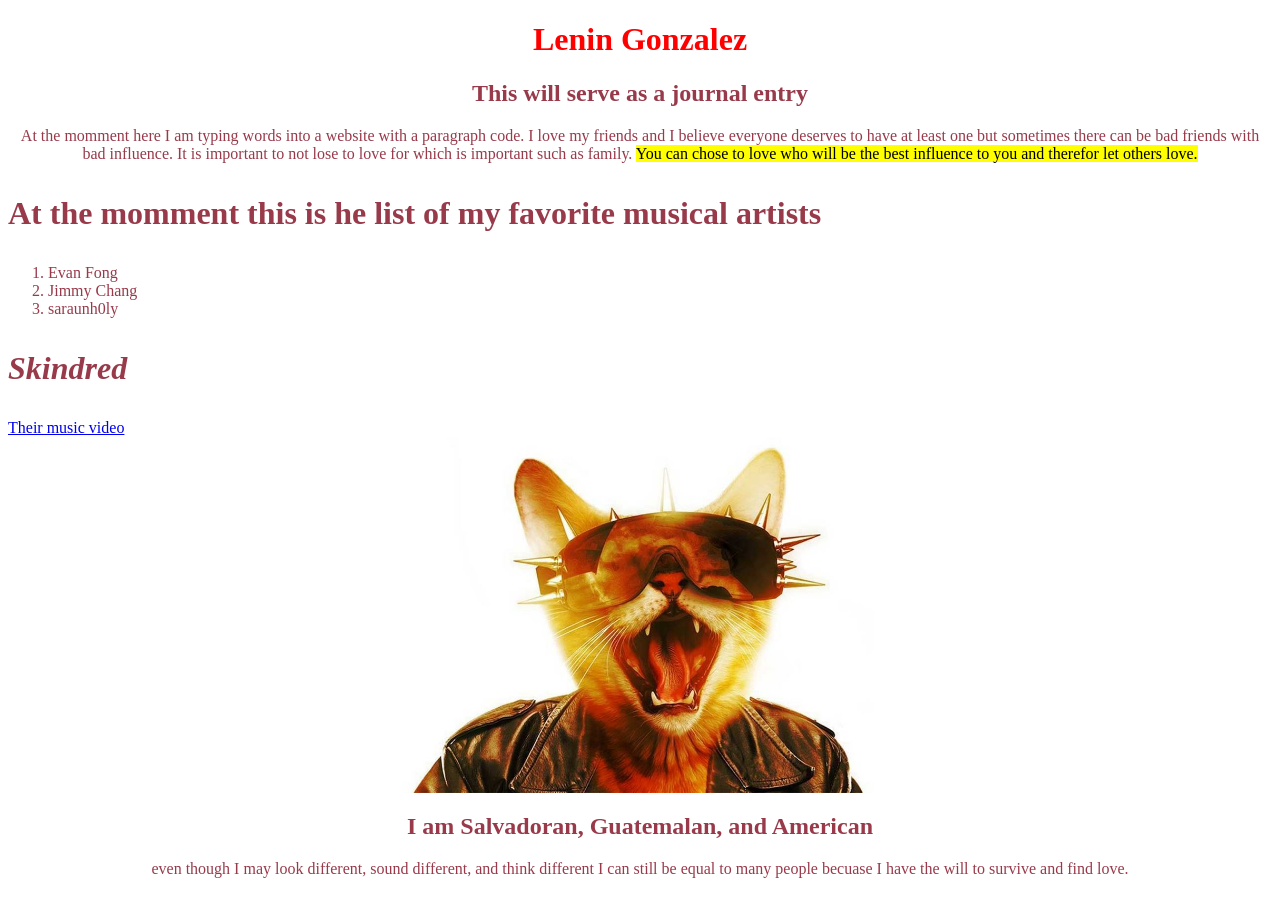
==== index.html @ fa0844b8 "index.html and style.css added" ====
<!DOCTYPE html>
<html lang="en">
<head>
    <meta charset="UTF-8">
    <meta name="viewport" content="width=device-width, initial-scale=1.0">
    <title>Document</title>
    <link rel="stylesheet" href= "style.css">
</head>
<body>
<h1>Lenin Gonzalez</h1>
<h2>This will serve as a journal entry</h2>
<p>At the momment here I am typing words into a website with a paragraph code. 
    I love my friends and I believe everyone deserves to have at least one but sometimes
there can be bad friends with bad influence. It is important to not lose to love for which is important
such as family. <mark>You can chose to love who will be the best influence to you and therefor let others love.</mark></p>
<h3>At the momment this is he list of my favorite musical artists</h3>
<ol>
    <li>Evan Fong</li>
    <li>Jimmy Chang</li>
    <li>saraunh0ly</li>
</ol>
<h3><em>Skindred</em></h3><a href="https://youtu.be/9GkkR6-er4c">Their music video</a> 
	<img src="7GNgyfJ6JECjA9D3quoHZP-1200-80.jpg" alt="Description of image">
<h2 id="Me">I am Salvadoran, Guatemalan, and American</h2>
<p>even though I may look different, sound different, and think different
    I can still be equal to many people becuase I have the will to survive
    and find love.
</p>
</body>
</html>
---- style.css ----
h1 {color: red; text-wrap-mode: wrap; text-align: center;}
body {
    background-color: white;
color: rgb(152, 58, 74);
font-family: fantasy;}
img {display: block;
  margin: auto;
  width: 50%; 
  }
  h2 {text-align:center}
p {text-align: center;}
h3 {font-size: xx-large;}
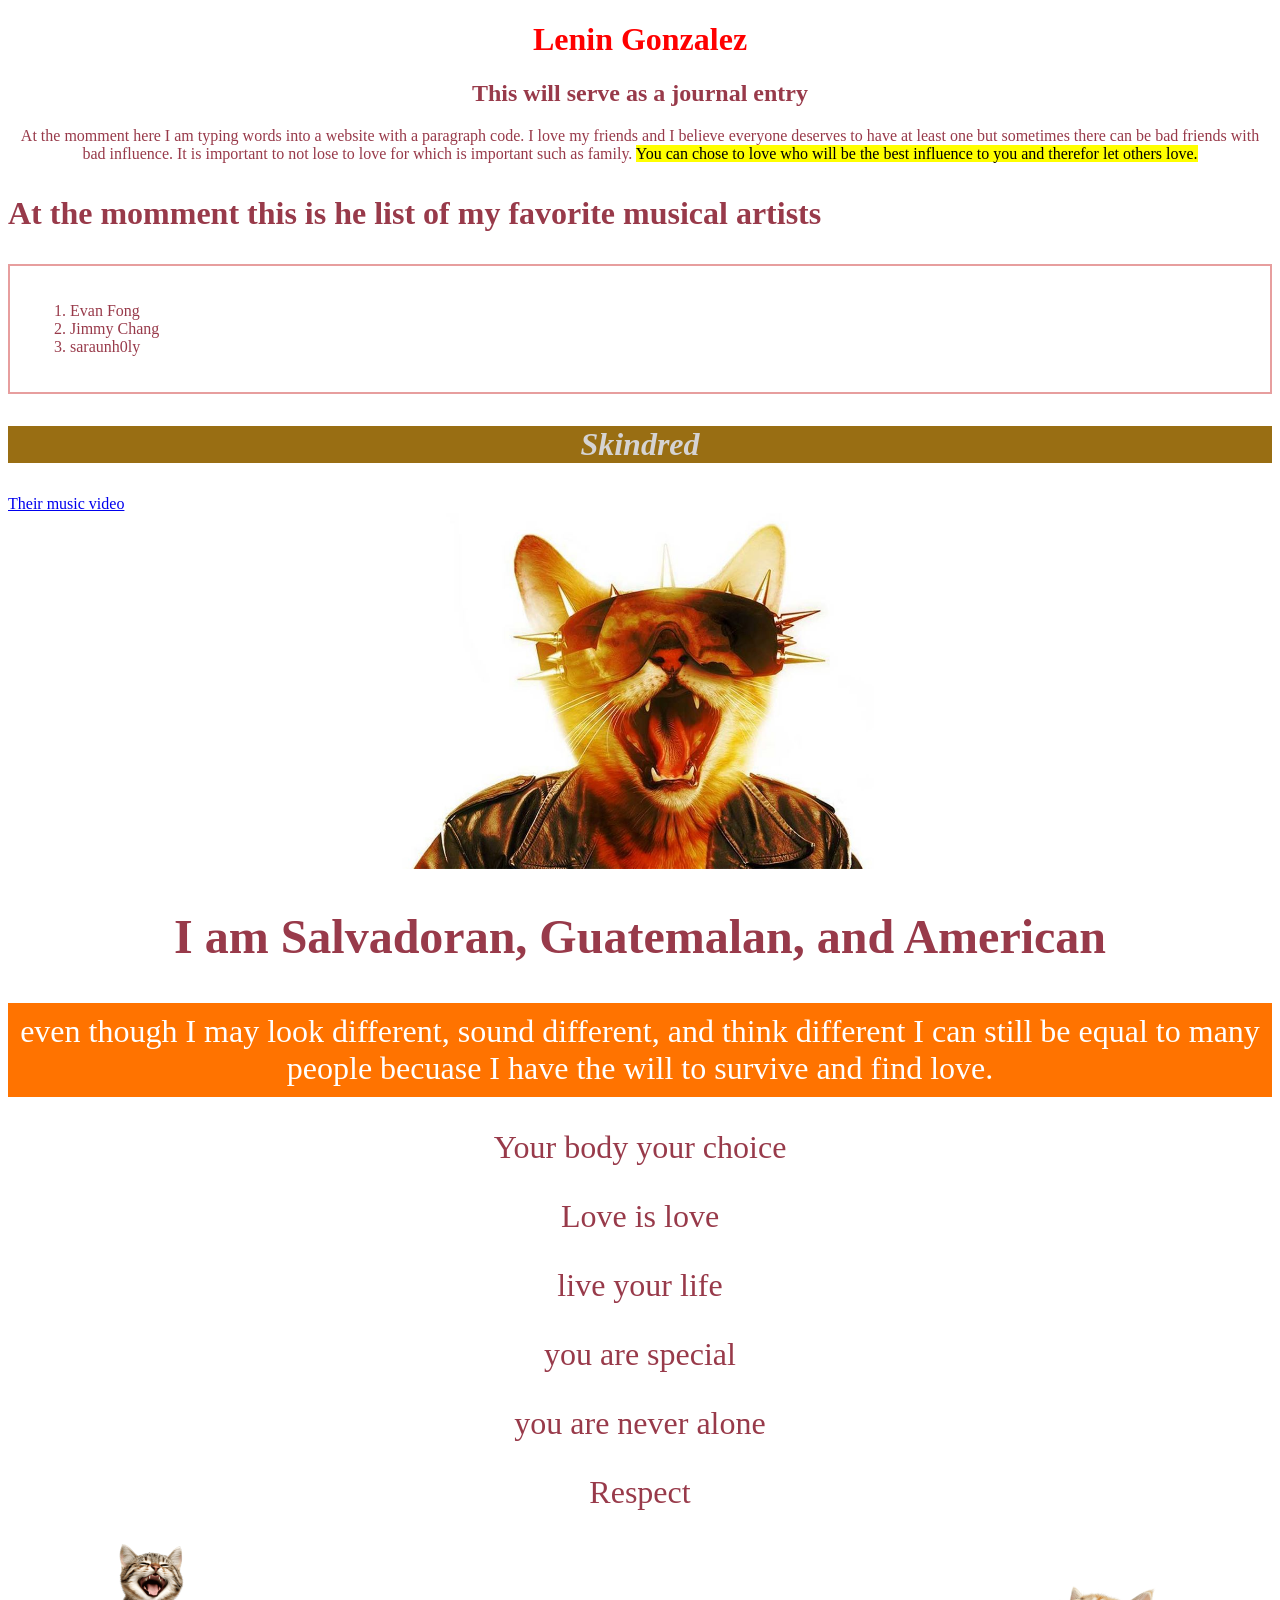
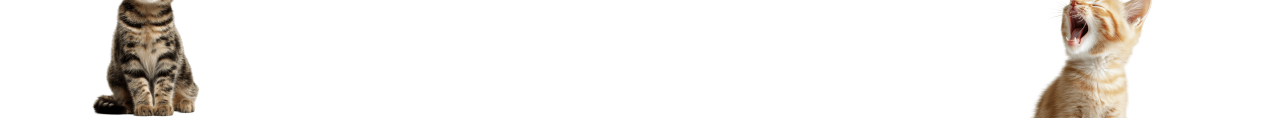
==== commit 14ca0981: "contents and divs adding some cats imgs, words, and divs that highlight or box words." ====
--- a/index.html
+++ b/index.html
@@ -14,17 +14,40 @@
 there can be bad friends with bad influence. It is important to not lose to love for which is important
 such as family. <mark>You can chose to love who will be the best influence to you and therefor let others love.</mark></p>
 <h3>At the momment this is he list of my favorite musical artists</h3>
+<div id="Artists">
 <ol>
     <li>Evan Fong</li>
     <li>Jimmy Chang</li>
     <li>saraunh0ly</li>
 </ol>
-<h3><em>Skindred</em></h3><a href="https://youtu.be/9GkkR6-er4c">Their music video</a> 
+</div>
+<h3>
+    <div id ="Skindred"><em>Skindred</em></div>
+</h3><a href="https://youtu.be/9GkkR6-er4c">Their music video</a> 
 	<img src="7GNgyfJ6JECjA9D3quoHZP-1200-80.jpg" alt="Description of image">
-<h2 id="Me">I am Salvadoran, Guatemalan, and American</h2>
-<p>even though I may look different, sound different, and think different
+
+<div id ="identity"> 
+    <h2>I am Salvadoran, Guatemalan, and American</h2>
+<p class ="Highlight">even though I may look different, sound different, and think different
     I can still be equal to many people becuase I have the will to survive
     and find love.
 </p>
+</div>
+
+<div id="words">
+<p>Your body your choice </p>
+<p>Love is love</p>
+<p>live your life</p>
+<p>you are special</p>
+<p>you are never alone</p>
+<p>Respect</p>
+</div>
+
+<div id ="cat1">
+<img src="yawncat1.png">
+</div>
+<div id="cat2">
+<img src="yawncat2.png">
+</div>
 </body>
 </html>
--- a/style.css
+++ b/style.css
@@ -9,4 +9,22 @@
   }
   h2 {text-align:center}
 p {text-align: center;}
-h3 {font-size: xx-large;}+h3 {font-size: xx-large;}
+#Artists {background-color: white; 
+  border: 2px solid rgba(204, 54, 54, 0.479); 
+  padding: 20px;}
+
+.Highlight { background-color: rgb(255, 115, 0);
+   color: rgb(255, 255, 255);
+    padding: 10px;}
+
+#Skindred {background-color: rgb(153, 110, 19);
+color: rgba(213, 212, 212, 0.997);
+text-align: center;}
+
+#identity {font-size: xx-large;}
+#words {font-size: xx-large;}
+#cat1 {width:fit-content;
+float: left;}
+#cat2 {width:fit-content;
+float: right;}
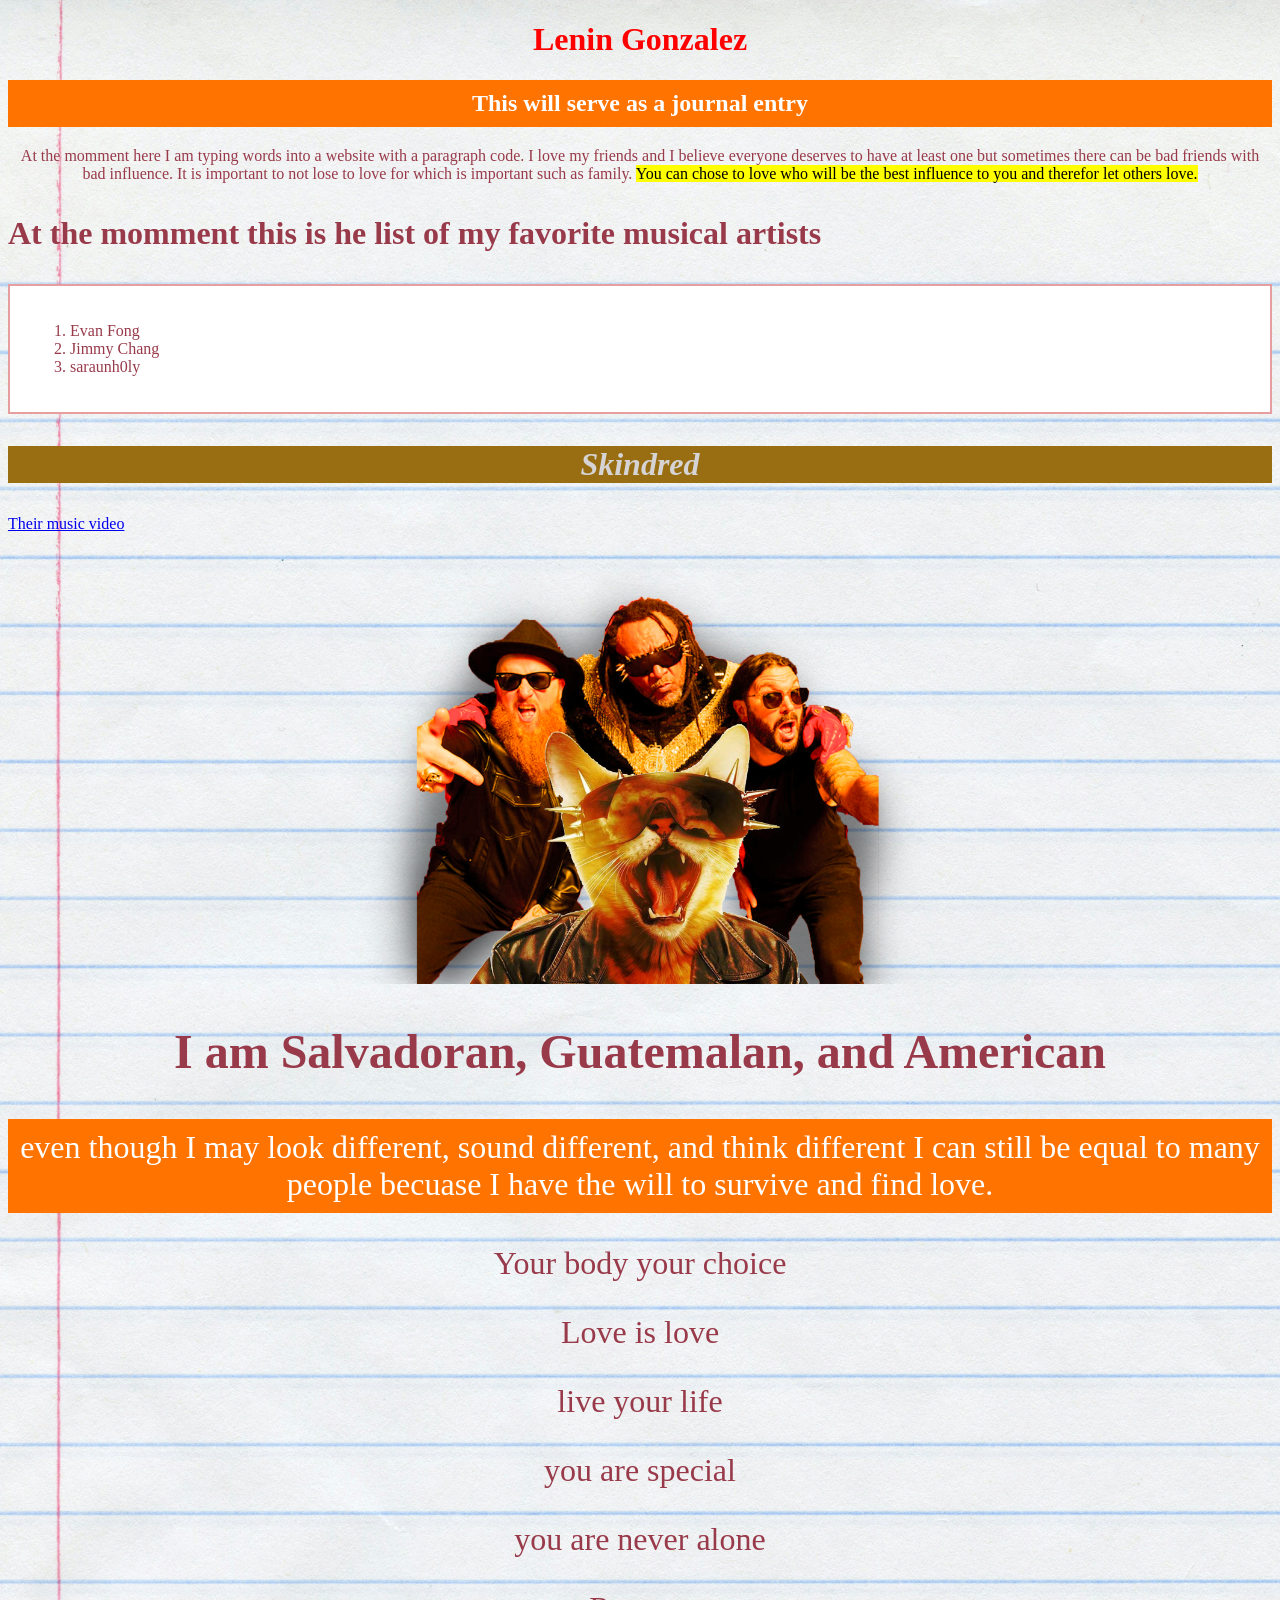
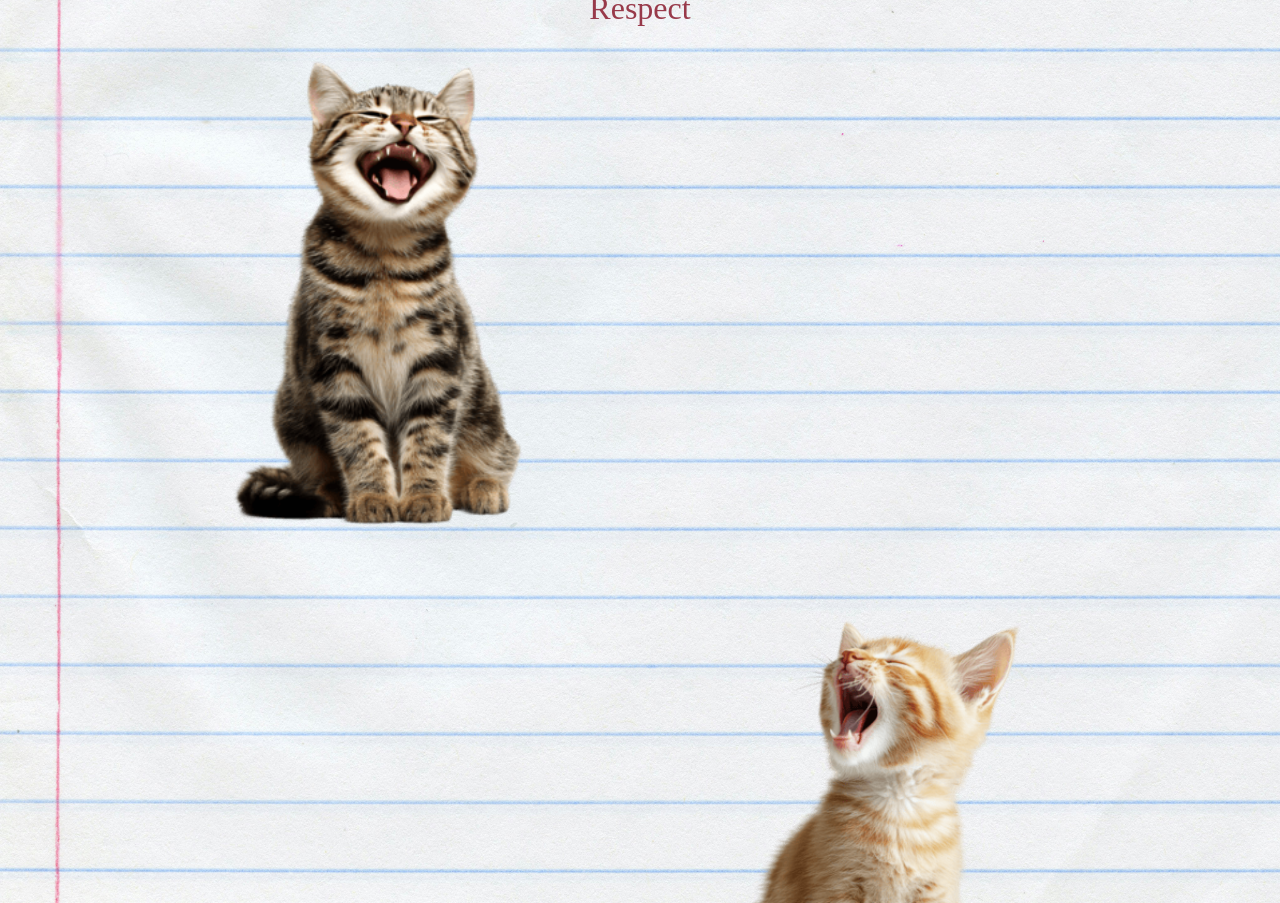
==== commit 2c15f6c8: "skindred png and extra class" ====
--- a/index.html
+++ b/index.html
@@ -8,7 +8,7 @@
 </head>
 <body>
 <h1>Lenin Gonzalez</h1>
-<h2>This will serve as a journal entry</h2>
+<h2 class ="Highlight">This will serve as a journal entry</h2>
 <p>At the momment here I am typing words into a website with a paragraph code. 
     I love my friends and I believe everyone deserves to have at least one but sometimes
 there can be bad friends with bad influence. It is important to not lose to love for which is important
@@ -24,7 +24,7 @@
 <h3>
     <div id ="Skindred"><em>Skindred</em></div>
 </h3><a href="https://youtu.be/9GkkR6-er4c">Their music video</a> 
-	<img src="7GNgyfJ6JECjA9D3quoHZP-1200-80.jpg" alt="Description of image">
+	<img src="skindred photoshop.png" alt="Description of image">
 
 <div id ="identity"> 
     <h2>I am Salvadoran, Guatemalan, and American</h2>
--- a/style.css
+++ b/style.css
@@ -1,6 +1,7 @@
 h1 {color: red; text-wrap-mode: wrap; text-align: center;}
 body {
-    background-color: white;
+    background-image: url('notebook.jpg');
+    background-size: cover;
 color: rgb(152, 58, 74);
 font-family: fantasy;}
 img {display: block;
@@ -24,7 +25,11 @@
 
 #identity {font-size: xx-large;}
 #words {font-size: xx-large;}
-#cat1 {width:fit-content;
-float: left;}
-#cat2 {width:fit-content;
-float: right;}+
+#cat1 {width:750px;
+float: left;
+height:fit-content;}
+
+#cat2 {width:750px;
+float: right;
+height:fit-content;}
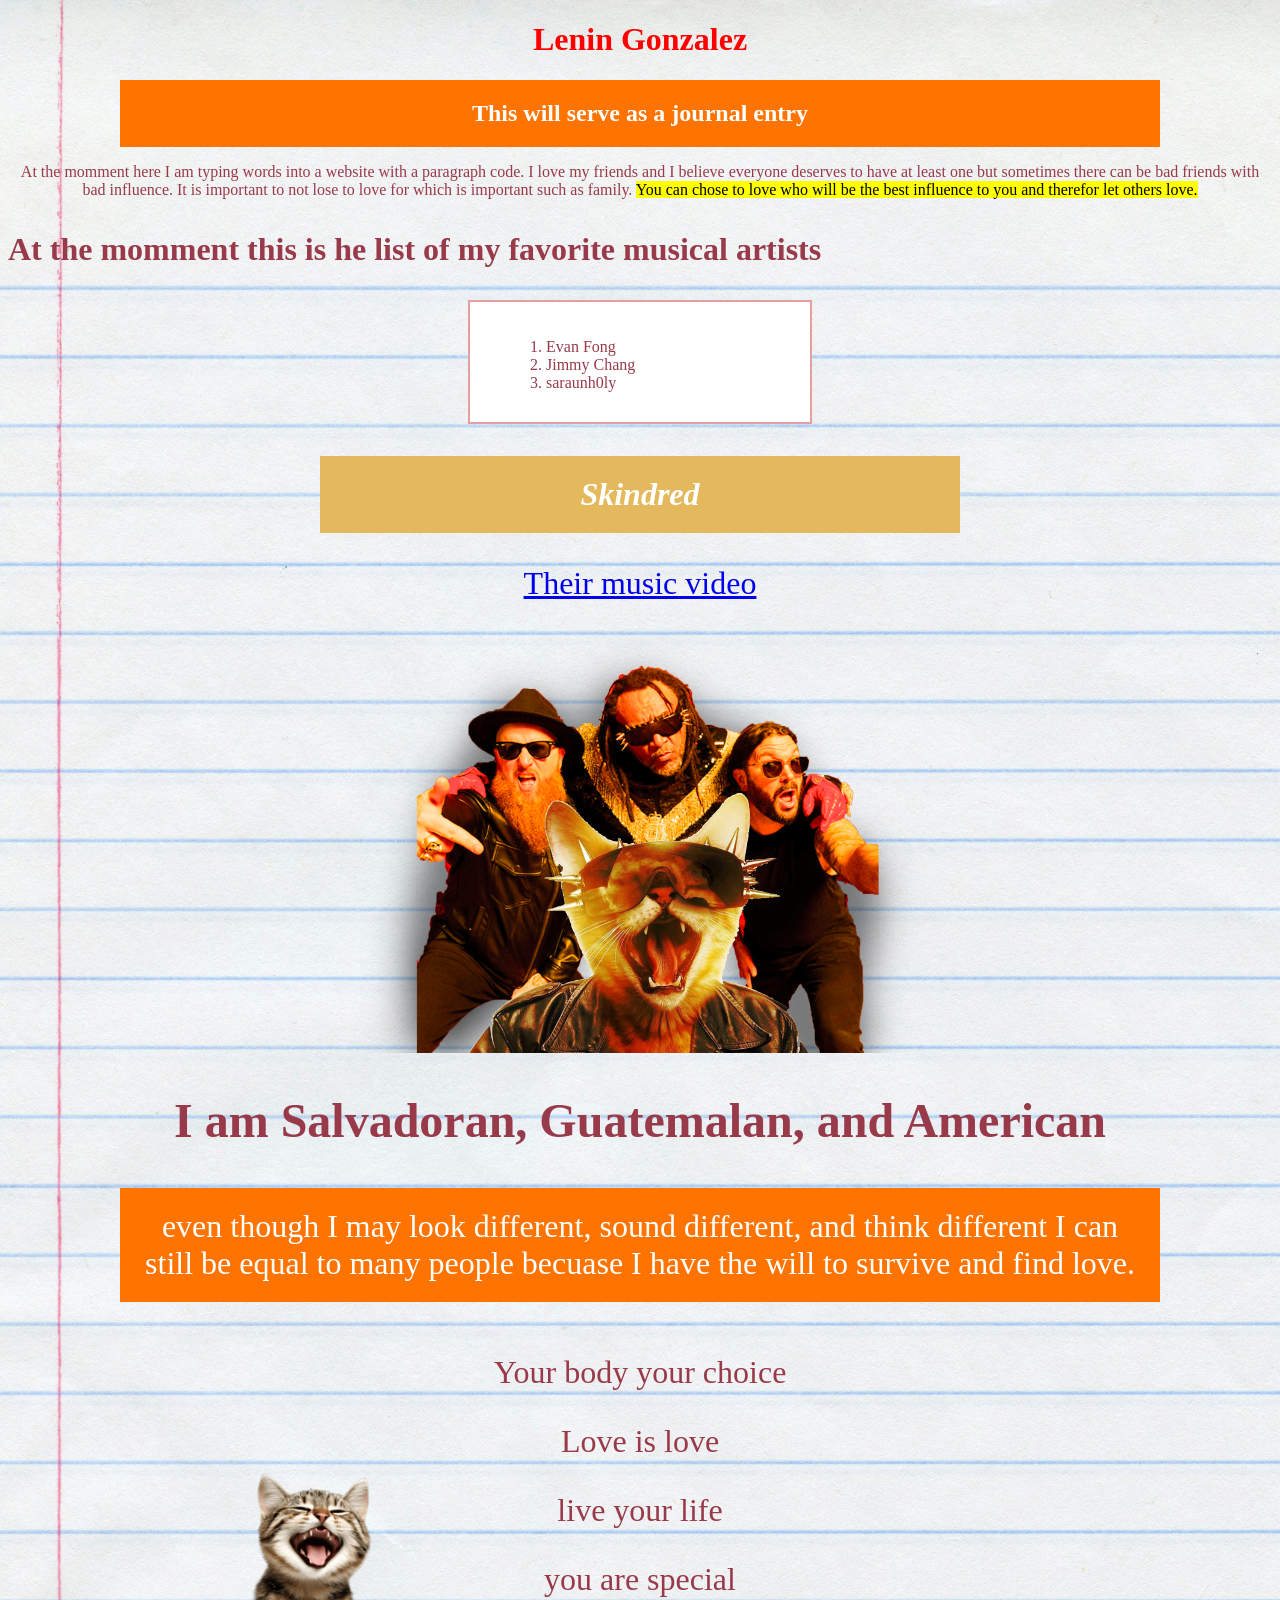
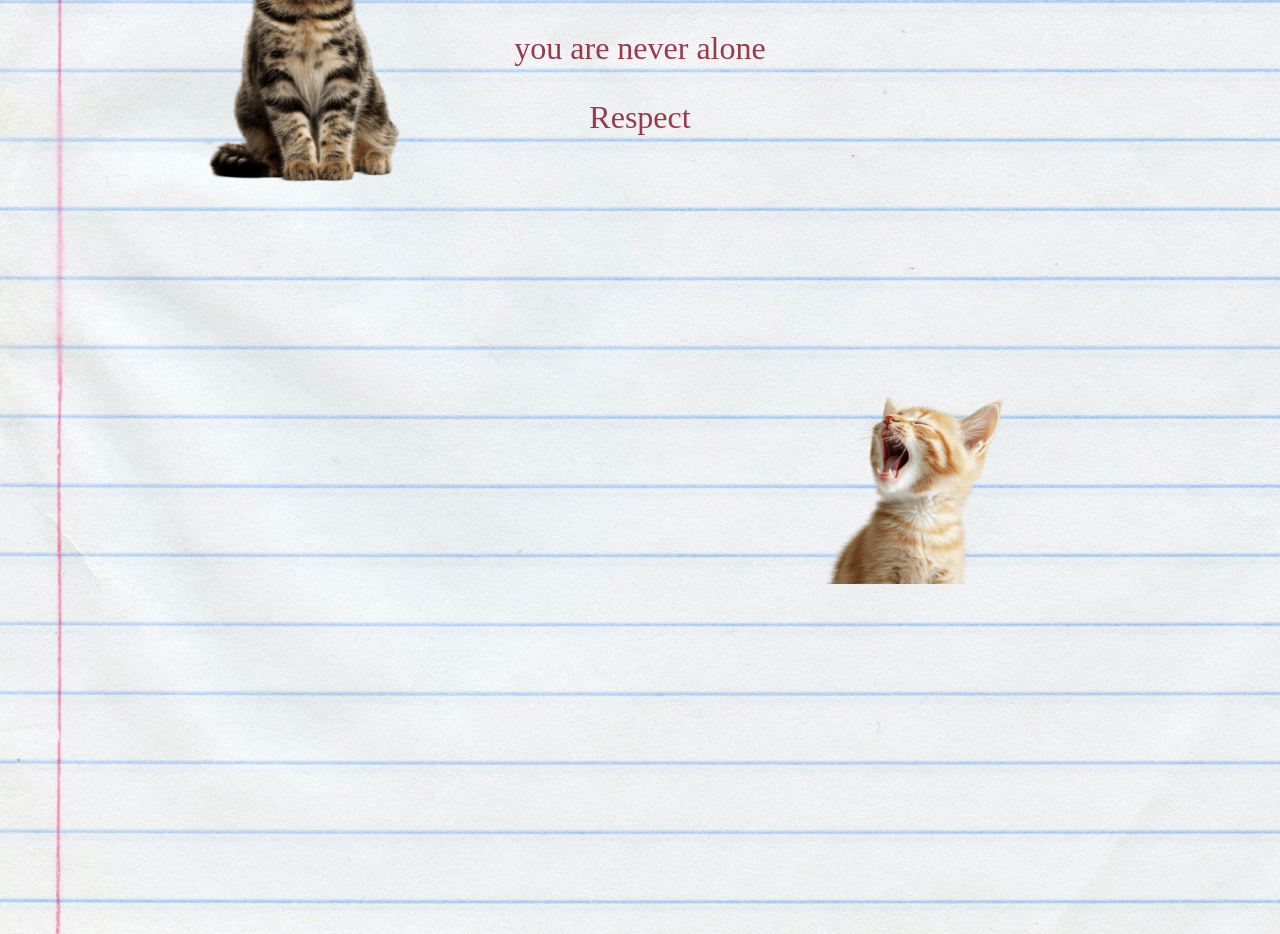
==== commit 0481571b: "more content" ====
--- a/index.html
+++ b/index.html
@@ -23,8 +23,11 @@
 </div>
 <h3>
     <div id ="Skindred"><em>Skindred</em></div>
-</h3><a href="https://youtu.be/9GkkR6-er4c">Their music video</a> 
+</h3>
+<div id ="link">
+<a href="https://youtu.be/9GkkR6-er4c">Their music video</a> 
 	<img src="skindred photoshop.png" alt="Description of image">
+</div>
 
 <div id ="identity"> 
     <h2>I am Salvadoran, Guatemalan, and American</h2>
--- a/style.css
+++ b/style.css
@@ -11,25 +11,48 @@
   h2 {text-align:center}
 p {text-align: center;}
 h3 {font-size: xx-large;}
+
 #Artists {background-color: white; 
   border: 2px solid rgba(204, 54, 54, 0.479); 
-  padding: 20px;}
+  padding: 20px;
+margin: auto;
+width: 300px;
+height: 80px;
+list-style-position: inside;}
 
 .Highlight { background-color: rgb(255, 115, 0);
    color: rgb(255, 255, 255);
-    padding: 10px;}
+    padding: 20px;
+  margin: auto;
+border: 10px;
+width: 1000px;}
 
-#Skindred {background-color: rgb(153, 110, 19);
-color: rgba(213, 212, 212, 0.997);
+#Skindred {background-color: rgb(228, 185, 93);
+color: rgba(255, 255, 255, 0.997);
+text-align: center;
+padding: 20px;
+  margin: auto;
+border: 10px;
+width: 600px;}
+
+#link {font-size: xx-large;
 text-align: center;}
+#identity {font-size: xx-large;}
+#words {font-size: xx-large;
+padding: 20px;
+margin: auto;
+width: 300px;
+height: 80px;
+list-style-position: inside;}
 
-#identity {font-size: xx-large;}
-#words {font-size: xx-large;}
+#cat1 {width:500px;
+float: left;
+height:fit-content;
+margin: auto;
+padding:50px;}
 
-#cat1 {width:750px;
-float: left;
-height:fit-content;}
-
-#cat2 {width:750px;
+#cat2 {width:500px;
 float: right;
-height:fit-content;}
+height:500px;
+margin: auto;
+padding:100px;}
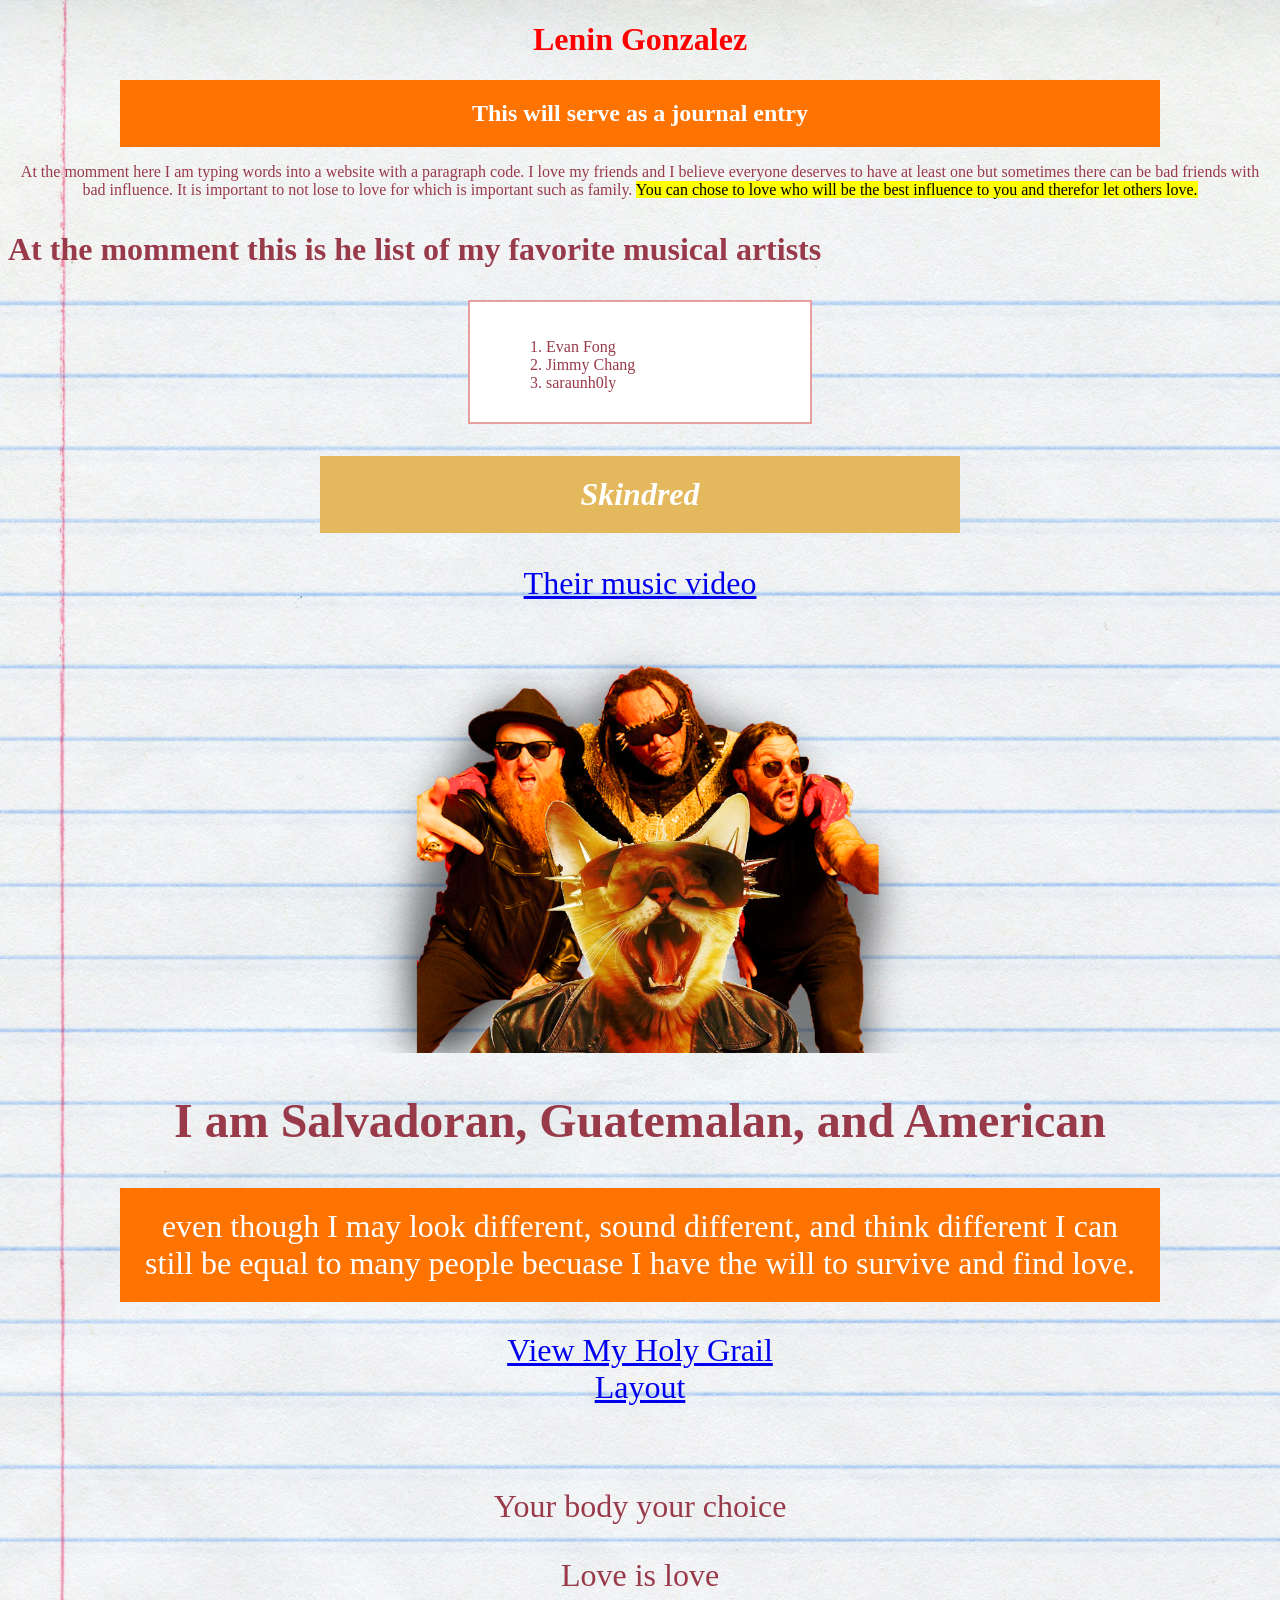
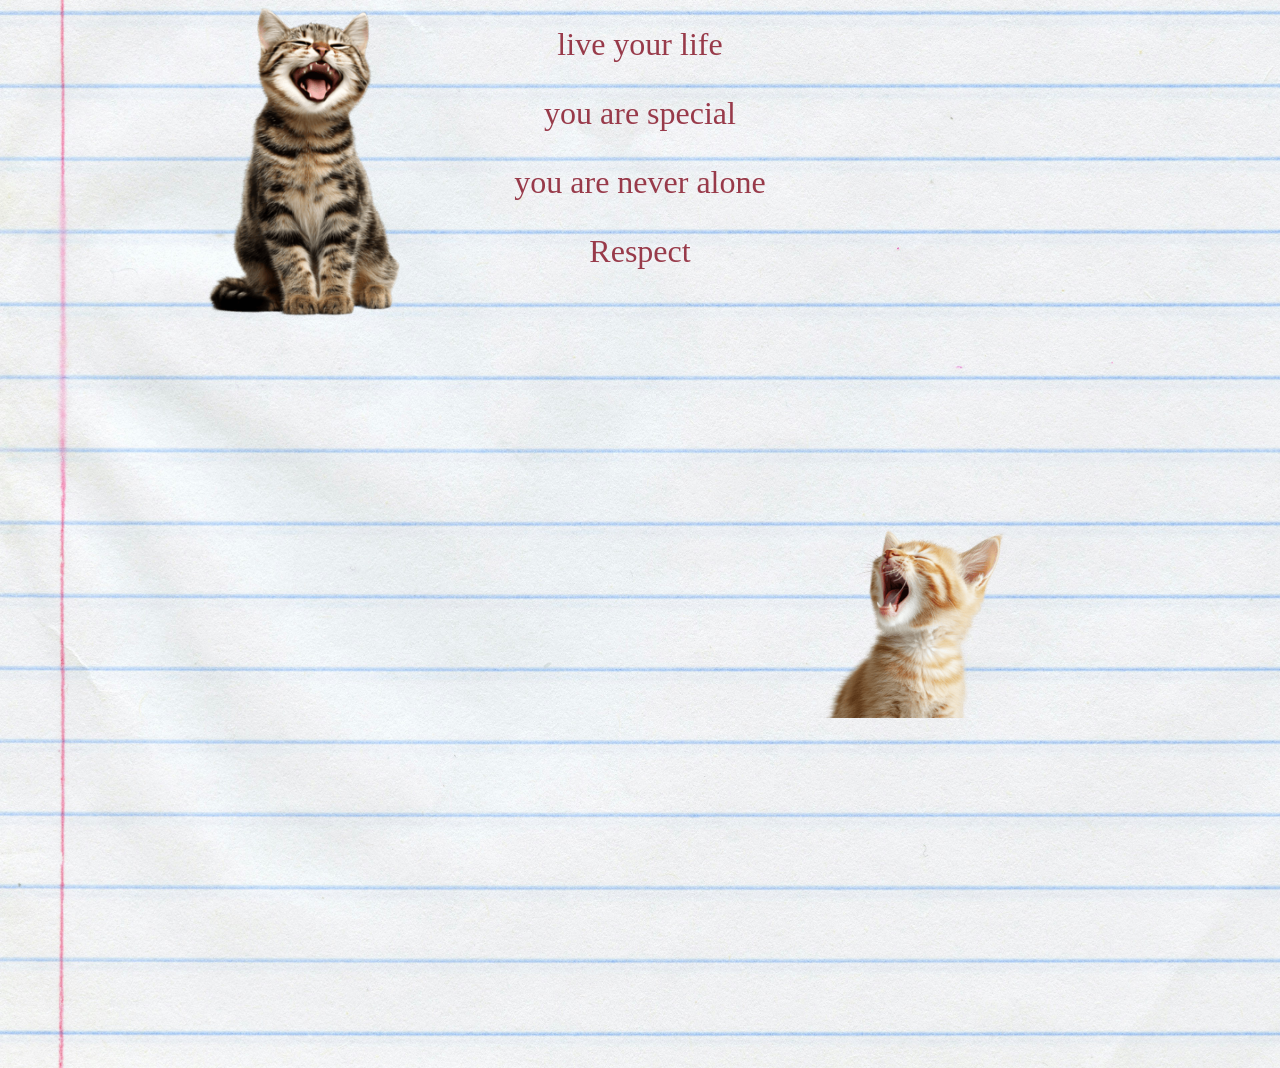
==== commit c1750f13: "HOLY GRAIL AND LINKS I made a holy grail layout and I linked it with my own personal website." ====
--- a/index.html
+++ b/index.html
@@ -36,6 +36,9 @@
     and find love.
 </p>
 </div>
+<div id="holy-grail-link">
+<a href="holy-grail.html">View My Holy Grail Layout</a>
+</div>
 
 <div id="words">
 <p>Your body your choice </p>
--- a/style.css
+++ b/style.css
@@ -56,3 +56,11 @@
 height:500px;
 margin: auto;
 padding:100px;}
+
+#holy-grail-link {
+    text-align: center;
+    margin: 20px auto;
+    width: 300px;
+    padding: 10px;
+  font-size: xx-large;
+}
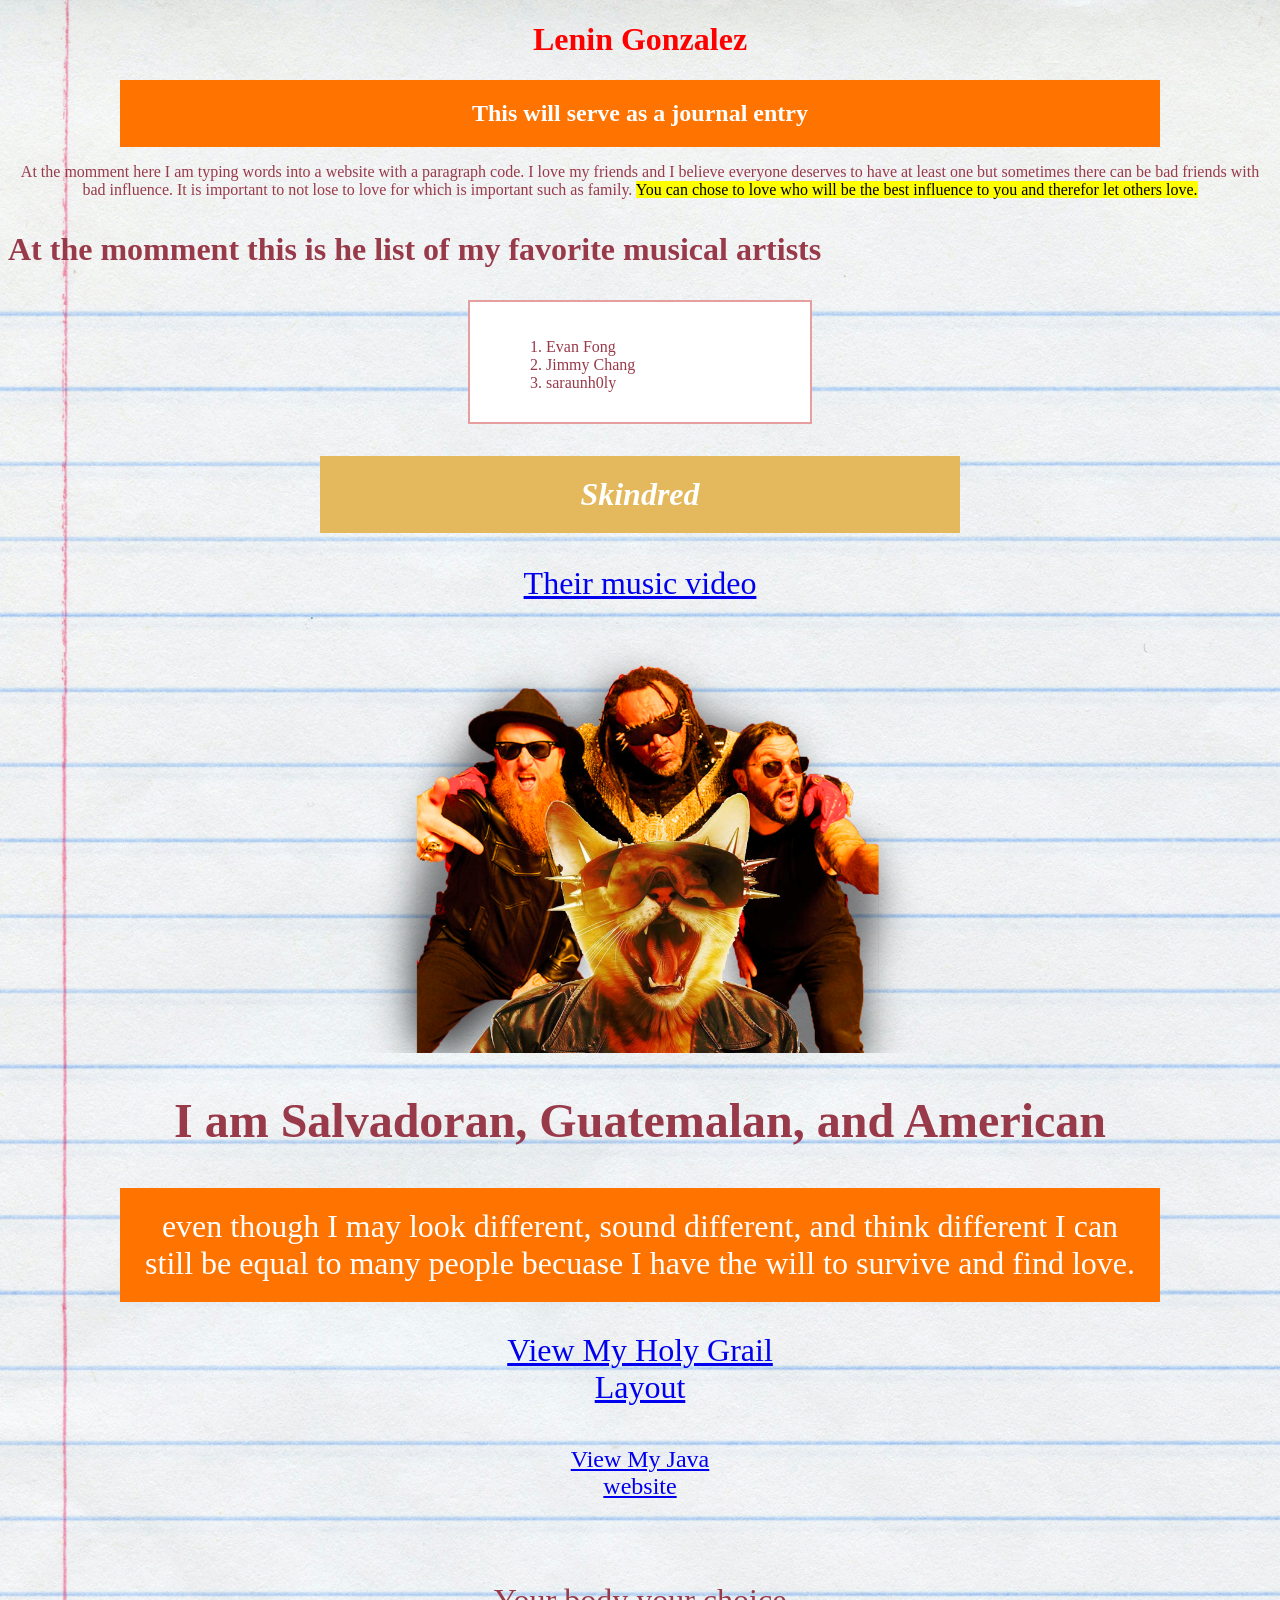
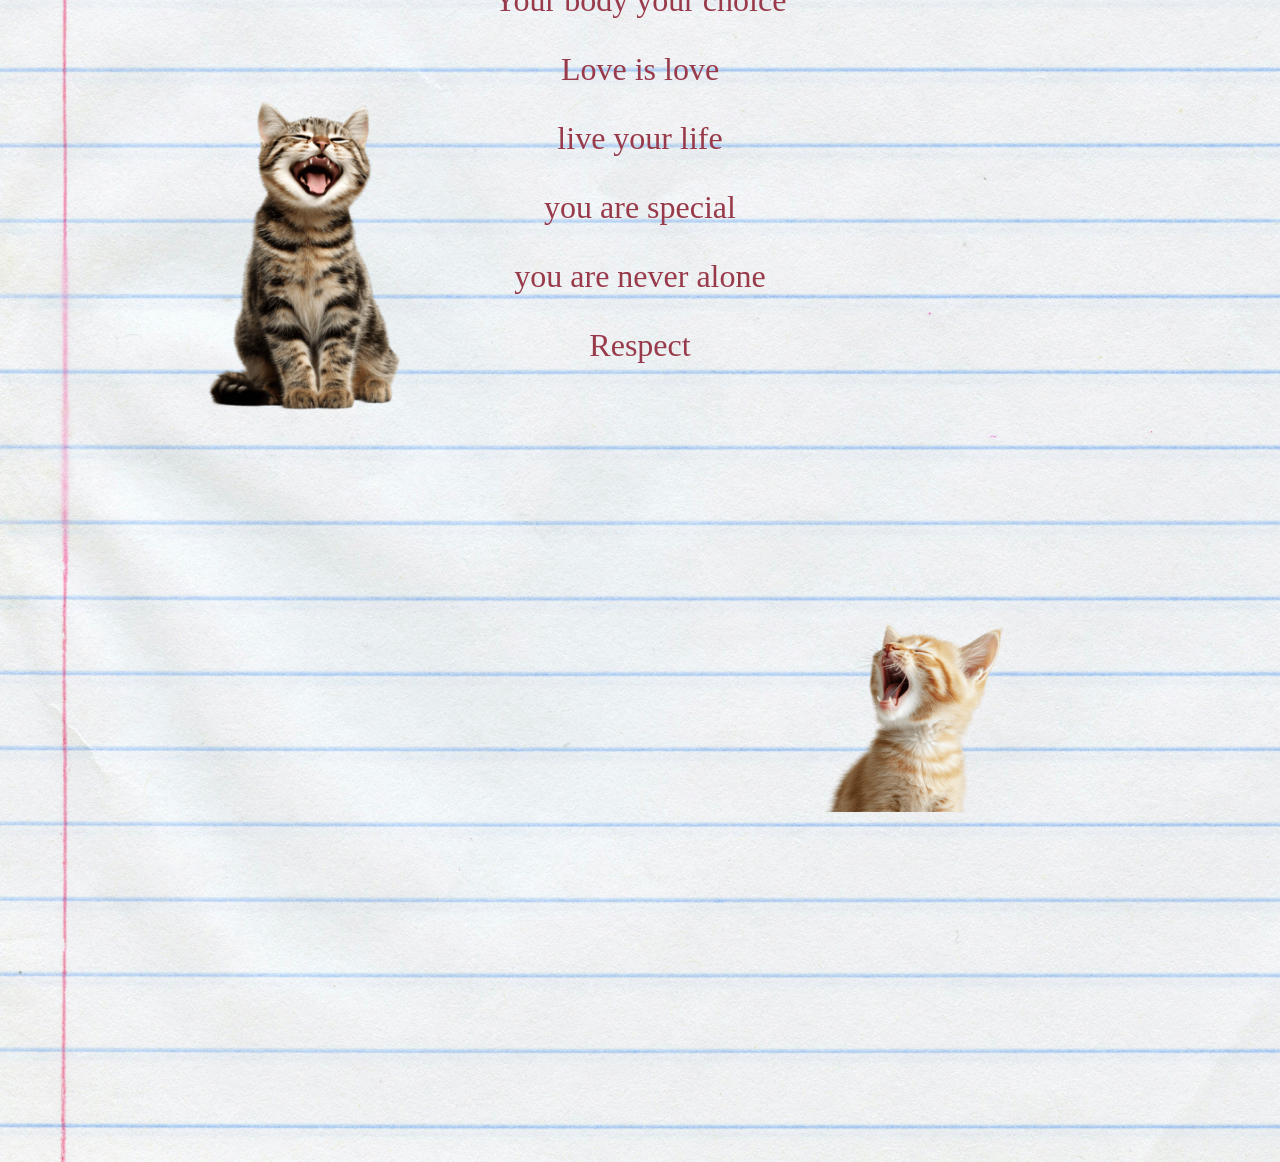
==== commit 30423bfa: "adding links" ====
--- a/index.html
+++ b/index.html
@@ -39,6 +39,9 @@
 <div id="holy-grail-link">
 <a href="holy-grail.html">View My Holy Grail Layout</a>
 </div>
+<div id="java-link">
+<a href="Javatest.html">View My Java website</a>
+</div>
 
 <div id="words">
 <p>Your body your choice </p>
--- a/style.css
+++ b/style.css
@@ -63,4 +63,18 @@
     width: 300px;
     padding: 10px;
   font-size: xx-large;
+}
+
+#myImage {
+  width: 200px;
+} 
+
+#java-link {
+    color: black;
+    padding: 10px;
+    text-align: center;
+    margin: 20px auto;
+    width: 200px;
+    border: 2px;
+    font-size: x-large;
 }
